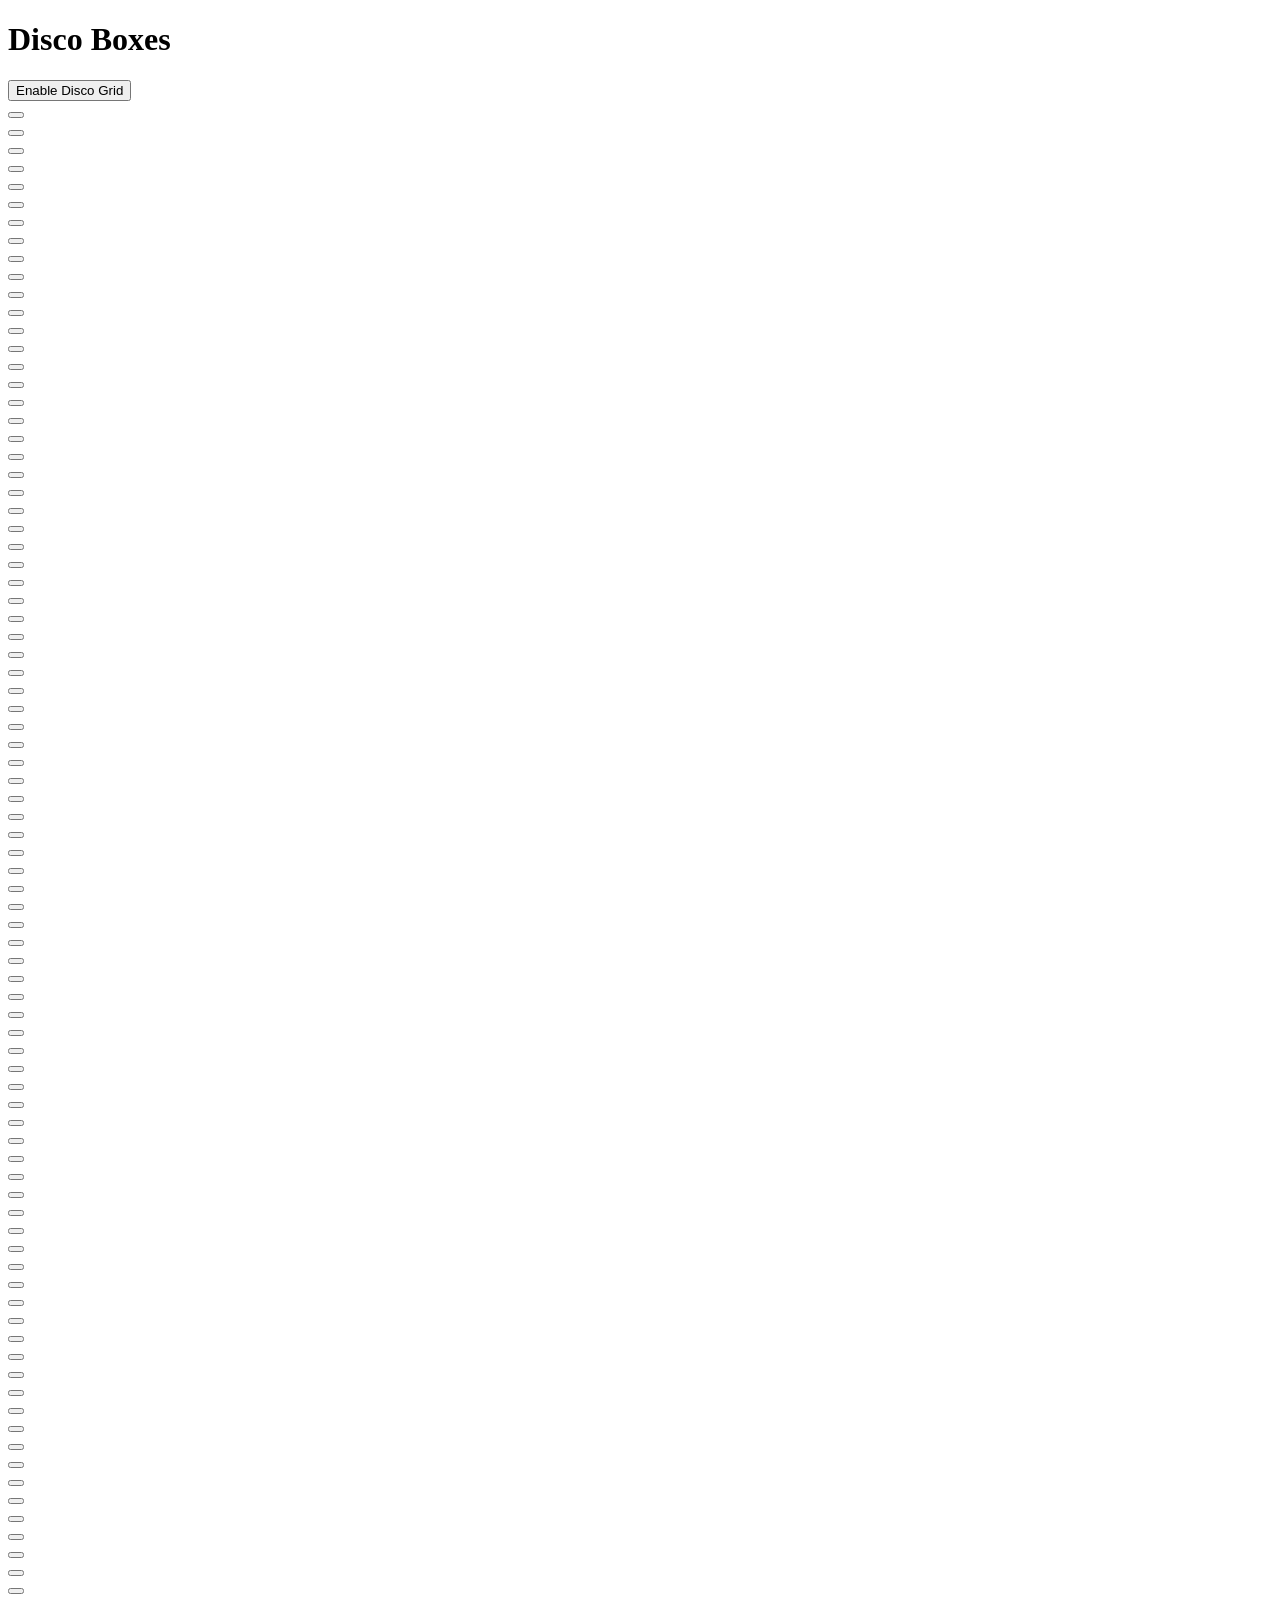
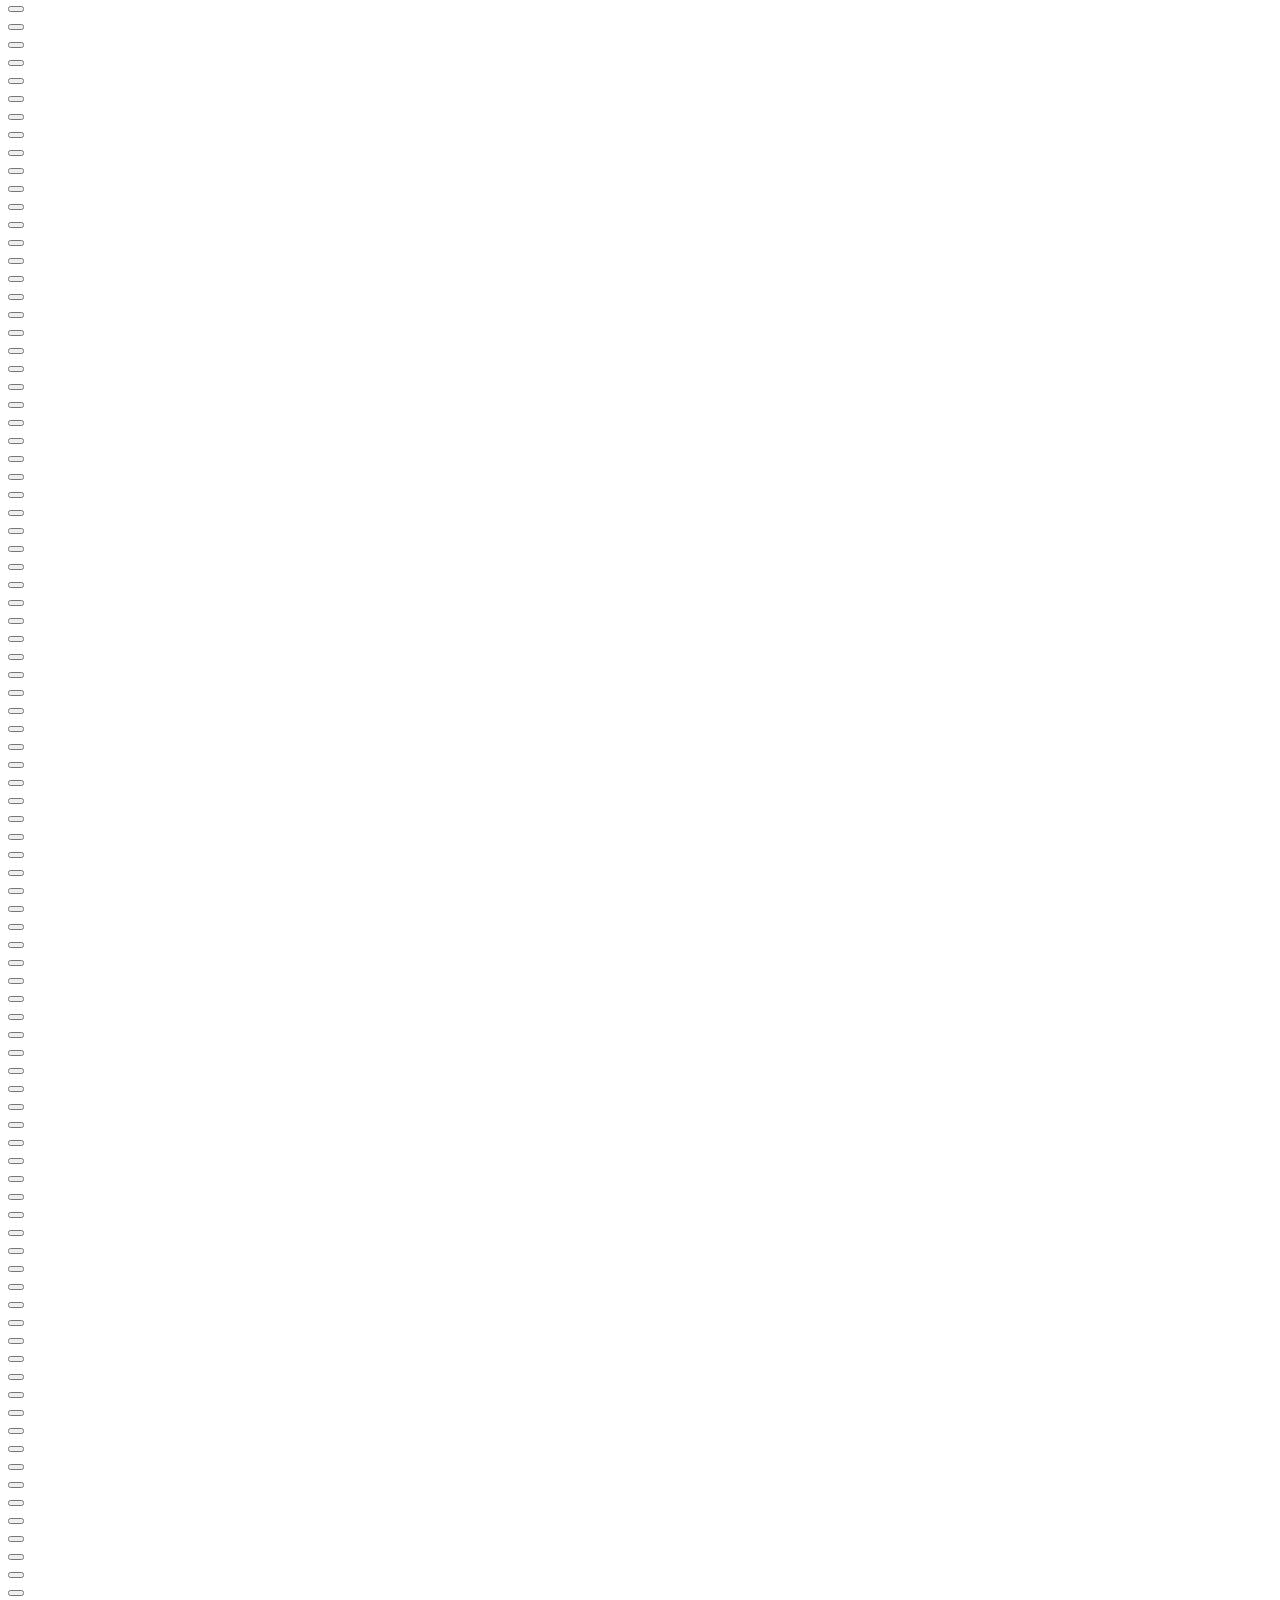
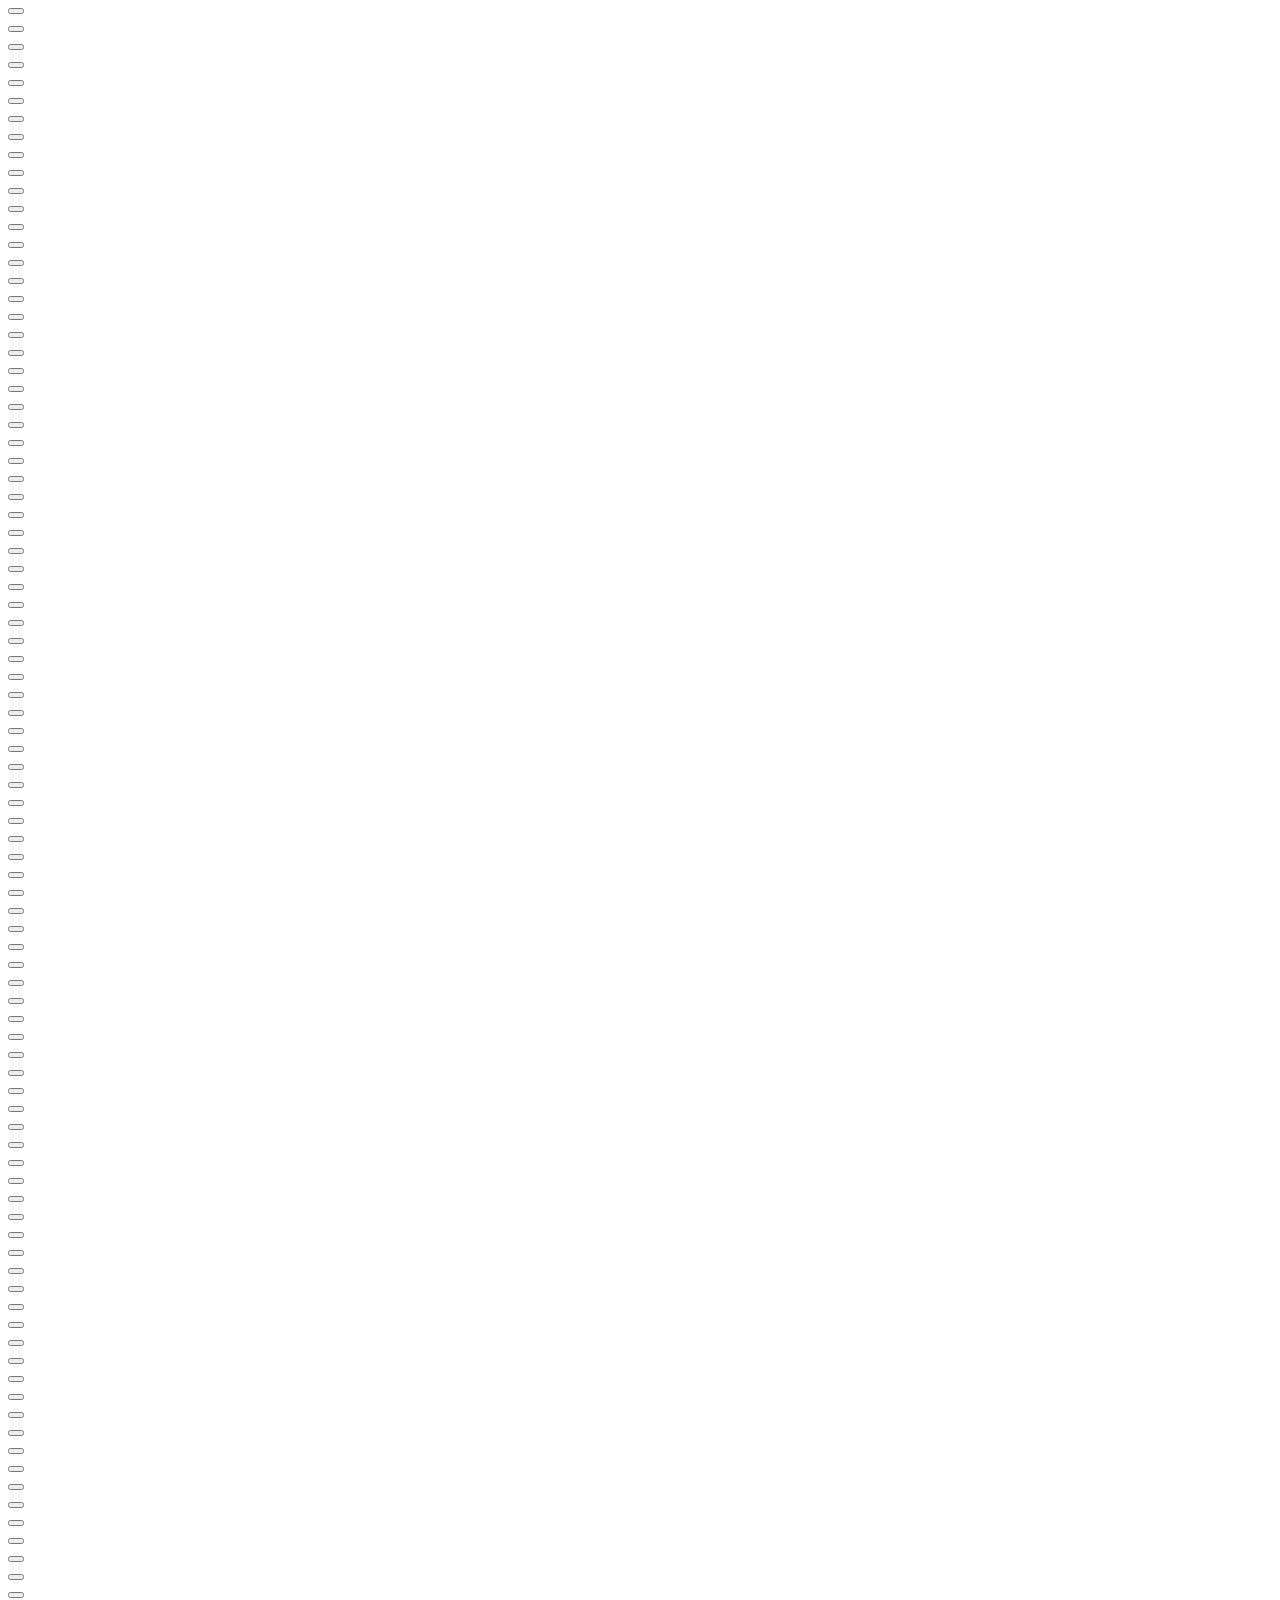
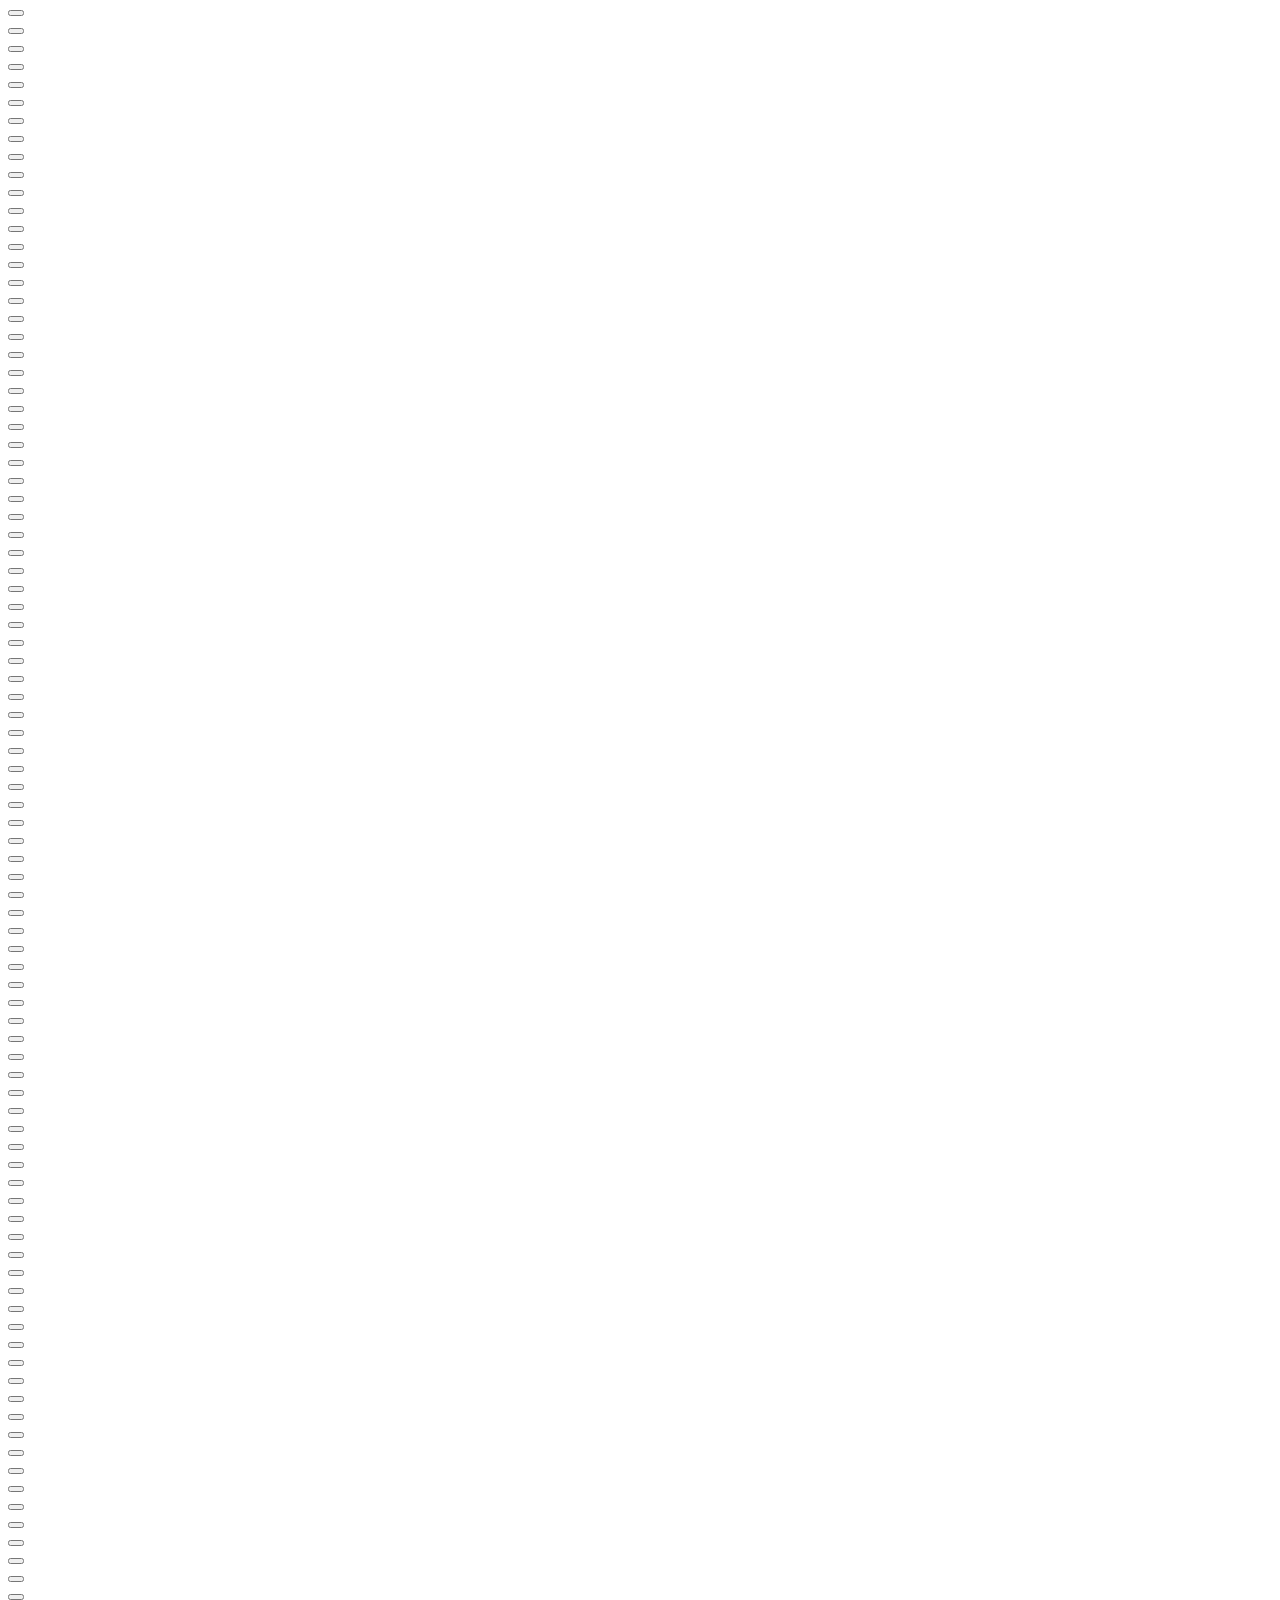
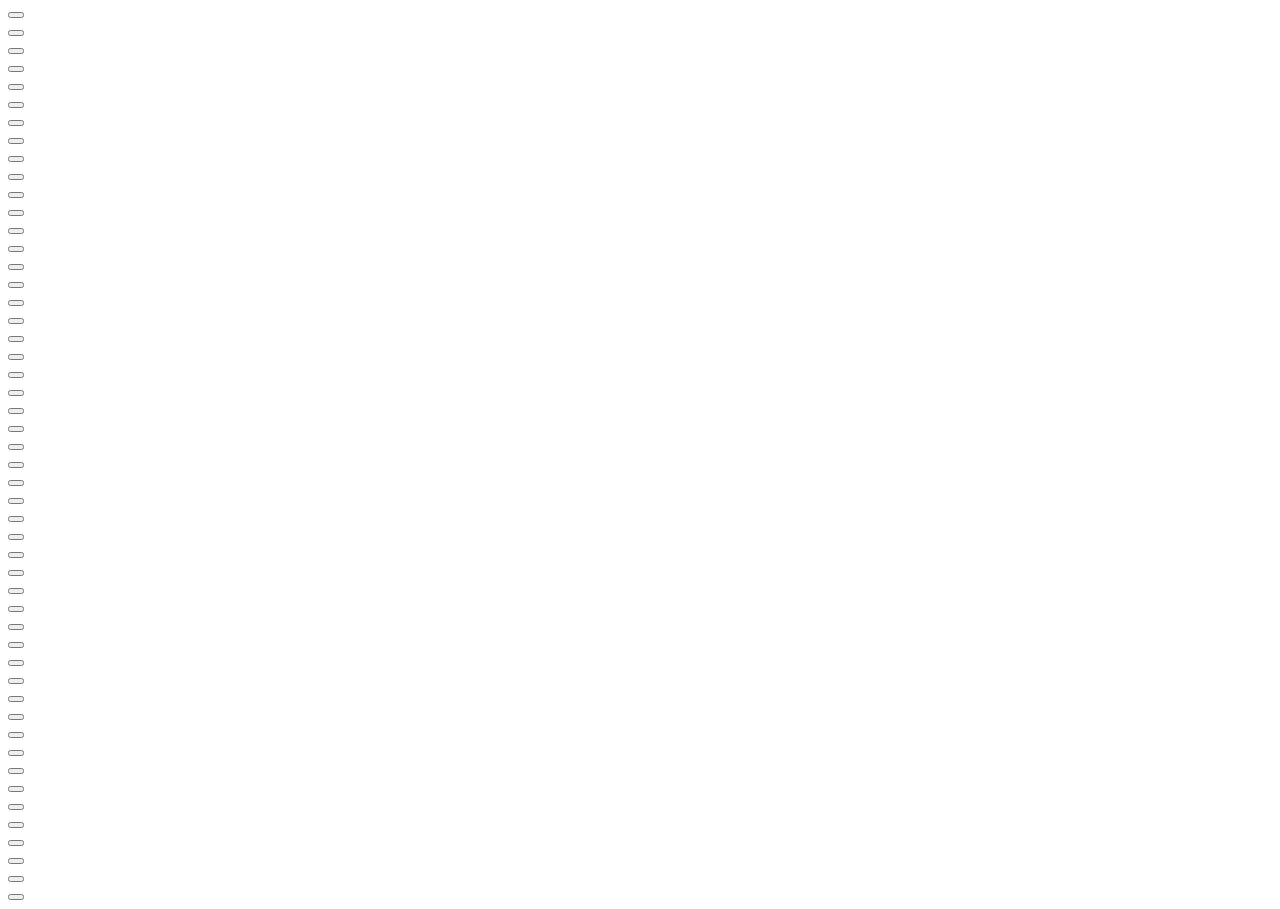
==== index.html @ 775eb084 "corrected file name" ====
<!DOCTYPE html>
<html lang="en">
<head>
  <meta charset="UTF-8">
  <meta name="viewport" content="width=device-width, initial-scale=1.0">
  <link rel="stylesheet" href="../css/nicebuttons.css">
  <title>Nice Buttons</title>
</head>
<body>
  <h1><span>D</span><span>i</span><span>s</span><span>c</span><span>o</span>
    <span>B</span><span>o</span><span>x</span><span>e</span><span>s</span></h1>

  <input type="button" value="Enable Disco Grid">
  <div class="grid">
    <div class="button-container"><button></button></div>
    <div class="button-container"><button></button></div>
    <div class="button-container"><button></button></div>
    <div class="button-container"><button></button></div>
    <div class="button-container"><button></button></div>
    <div class="button-container"><button></button></div>
    <div class="button-container"><button></button></div>
    <div class="button-container"><button></button></div>
    <div class="button-container"><button></button></div>
    <div class="button-container"><button></button></div>
    <div class="button-container"><button></button></div>
    <div class="button-container"><button></button></div>
    <div class="button-container"><button></button></div>
    <div class="button-container"><button></button></div>
    <div class="button-container"><button></button></div>
    <div class="button-container"><button></button></div>
    <div class="button-container"><button></button></div>
    <div class="button-container"><button></button></div>
    <div class="button-container"><button></button></div>
    <div class="button-container"><button></button></div>
    <div class="button-container"><button></button></div>
    <div class="button-container"><button></button></div>
    <div class="button-container"><button></button></div>
    <div class="button-container"><button></button></div>
    <div class="button-container"><button></button></div>
    <div class="button-container"><button></button></div>
    <div class="button-container"><button></button></div>
    <div class="button-container"><button></button></div>
    <div class="button-container"><button></button></div>
    <div class="button-container"><button></button></div>
    <div class="button-container"><button></button></div>
    <div class="button-container"><button></button></div>
    <div class="button-container"><button></button></div>
    <div class="button-container"><button></button></div>
    <div class="button-container"><button></button></div>
    <div class="button-container"><button></button></div>
    <div class="button-container"><button></button></div>
    <div class="button-container"><button></button></div>
    <div class="button-container"><button></button></div>
    <div class="button-container"><button></button></div>
    <div class="button-container"><button></button></div>
    <div class="button-container"><button></button></div>
    <div class="button-container"><button></button></div>
    <div class="button-container"><button></button></div>
    <div class="button-container"><button></button></div>
    <div class="button-container"><button></button></div>
    <div class="button-container"><button></button></div>
    <div class="button-container"><button></button></div>
    <div class="button-container"><button></button></div>
    <div class="button-container"><button></button></div>
    <div class="button-container"><button></button></div>
    <div class="button-container"><button></button></div>
    <div class="button-container"><button></button></div>
    <div class="button-container"><button></button></div>
    <div class="button-container"><button></button></div>
    <div class="button-container"><button></button></div>
    <div class="button-container"><button></button></div>
    <div class="button-container"><button></button></div>
    <div class="button-container"><button></button></div>
    <div class="button-container"><button></button></div>
    <div class="button-container"><button></button></div>
    <div class="button-container"><button></button></div>
    <div class="button-container"><button></button></div>
    <div class="button-container"><button></button></div>
    <div class="button-container"><button></button></div>
    <div class="button-container"><button></button></div>
    <div class="button-container"><button></button></div>
    <div class="button-container"><button></button></div>
    <div class="button-container"><button></button></div>
    <div class="button-container"><button></button></div>
    <div class="button-container"><button></button></div>
    <div class="button-container"><button></button></div>
    <div class="button-container"><button></button></div>
    <div class="button-container"><button></button></div>
    <div class="button-container"><button></button></div>
    <div class="button-container"><button></button></div>
    <div class="button-container"><button></button></div>
    <div class="button-container"><button></button></div>
    <div class="button-container"><button></button></div>
    <div class="button-container"><button></button></div>
    <div class="button-container"><button></button></div>
    <div class="button-container"><button></button></div>
    <div class="button-container"><button></button></div>
    <div class="button-container"><button></button></div>
    <div class="button-container"><button></button></div>
    <div class="button-container"><button></button></div>
    <div class="button-container"><button></button></div>
    <div class="button-container"><button></button></div>
    <div class="button-container"><button></button></div>
    <div class="button-container"><button></button></div>
    <div class="button-container"><button></button></div>
    <div class="button-container"><button></button></div>
    <div class="button-container"><button></button></div>
    <div class="button-container"><button></button></div>
    <div class="button-container"><button></button></div>
    <div class="button-container"><button></button></div>
    <div class="button-container"><button></button></div>
    <div class="button-container"><button></button></div>
    <div class="button-container"><button></button></div>
    <div class="button-container"><button></button></div>
    <div class="button-container"><button></button></div>
    <div class="button-container"><button></button></div>
    <div class="button-container"><button></button></div>
    <div class="button-container"><button></button></div>
    <div class="button-container"><button></button></div>
    <div class="button-container"><button></button></div>
    <div class="button-container"><button></button></div>
    <div class="button-container"><button></button></div>
    <div class="button-container"><button></button></div>
    <div class="button-container"><button></button></div>
    <div class="button-container"><button></button></div>
    <div class="button-container"><button></button></div>
    <div class="button-container"><button></button></div>
    <div class="button-container"><button></button></div>
    <div class="button-container"><button></button></div>
    <div class="button-container"><button></button></div>
    <div class="button-container"><button></button></div>
    <div class="button-container"><button></button></div>
    <div class="button-container"><button></button></div>
    <div class="button-container"><button></button></div>
    <div class="button-container"><button></button></div>
    <div class="button-container"><button></button></div>
    <div class="button-container"><button></button></div>
    <div class="button-container"><button></button></div>
    <div class="button-container"><button></button></div>
    <div class="button-container"><button></button></div>
    <div class="button-container"><button></button></div>
    <div class="button-container"><button></button></div>
    <div class="button-container"><button></button></div>
    <div class="button-container"><button></button></div>
    <div class="button-container"><button></button></div>
    <div class="button-container"><button></button></div>
    <div class="button-container"><button></button></div>
    <div class="button-container"><button></button></div>
    <div class="button-container"><button></button></div>
    <div class="button-container"><button></button></div>
    <div class="button-container"><button></button></div>
    <div class="button-container"><button></button></div>
    <div class="button-container"><button></button></div>
    <div class="button-container"><button></button></div>
    <div class="button-container"><button></button></div>
    <div class="button-container"><button></button></div>
    <div class="button-container"><button></button></div>
    <div class="button-container"><button></button></div>
    <div class="button-container"><button></button></div>
    <div class="button-container"><button></button></div>
    <div class="button-container"><button></button></div>
    <div class="button-container"><button></button></div>
    <div class="button-container"><button></button></div>
    <div class="button-container"><button></button></div>
    <div class="button-container"><button></button></div>
    <div class="button-container"><button></button></div>
    <div class="button-container"><button></button></div>
    <div class="button-container"><button></button></div>
    <div class="button-container"><button></button></div>
    <div class="button-container"><button></button></div>
    <div class="button-container"><button></button></div>
    <div class="button-container"><button></button></div>
    <div class="button-container"><button></button></div>
    <div class="button-container"><button></button></div>
    <div class="button-container"><button></button></div>
    <div class="button-container"><button></button></div>
    <div class="button-container"><button></button></div>
    <div class="button-container"><button></button></div>
    <div class="button-container"><button></button></div>
    <div class="button-container"><button></button></div>
    <div class="button-container"><button></button></div>
    <div class="button-container"><button></button></div>
    <div class="button-container"><button></button></div>
    <div class="button-container"><button></button></div>
    <div class="button-container"><button></button></div>
    <div class="button-container"><button></button></div>
    <div class="button-container"><button></button></div>
    <div class="button-container"><button></button></div>
    <div class="button-container"><button></button></div>
    <div class="button-container"><button></button></div>
    <div class="button-container"><button></button></div>
    <div class="button-container"><button></button></div>
    <div class="button-container"><button></button></div>
    <div class="button-container"><button></button></div>
    <div class="button-container"><button></button></div>
    <div class="button-container"><button></button></div>
    <div class="button-container"><button></button></div>
    <div class="button-container"><button></button></div>
    <div class="button-container"><button></button></div>
    <div class="button-container"><button></button></div>
    <div class="button-container"><button></button></div>
    <div class="button-container"><button></button></div>
    <div class="button-container"><button></button></div>
    <div class="button-container"><button></button></div>
    <div class="button-container"><button></button></div>
    <div class="button-container"><button></button></div>
    <div class="button-container"><button></button></div>
    <div class="button-container"><button></button></div>
    <div class="button-container"><button></button></div>
    <div class="button-container"><button></button></div>
    <div class="button-container"><button></button></div>
    <div class="button-container"><button></button></div>
    <div class="button-container"><button></button></div>
    <div class="button-container"><button></button></div>
    <div class="button-container"><button></button></div>
    <div class="button-container"><button></button></div>
    <div class="button-container"><button></button></div>
    <div class="button-container"><button></button></div>
    <div class="button-container"><button></button></div>
    <div class="button-container"><button></button></div>
    <div class="button-container"><button></button></div>
    <div class="button-container"><button></button></div>
    <div class="button-container"><button></button></div>
    <div class="button-container"><button></button></div>
    <div class="button-container"><button></button></div>
    <div class="button-container"><button></button></div>
    <div class="button-container"><button></button></div>
    <div class="button-container"><button></button></div>
    <div class="button-container"><button></button></div>
    <div class="button-container"><button></button></div>
    <div class="button-container"><button></button></div>
    <div class="button-container"><button></button></div>
    <div class="button-container"><button></button></div>
    <div class="button-container"><button></button></div>
    <div class="button-container"><button></button></div>
    <div class="button-container"><button></button></div>
    <div class="button-container"><button></button></div>
    <div class="button-container"><button></button></div>
    <div class="button-container"><button></button></div>
    <div class="button-container"><button></button></div>
    <div class="button-container"><button></button></div>
    <div class="button-container"><button></button></div>
    <div class="button-container"><button></button></div>
    <div class="button-container"><button></button></div>
    <div class="button-container"><button></button></div>
    <div class="button-container"><button></button></div>
    <div class="button-container"><button></button></div>
    <div class="button-container"><button></button></div>
    <div class="button-container"><button></button></div>
    <div class="button-container"><button></button></div>
    <div class="button-container"><button></button></div>
    <div class="button-container"><button></button></div>
    <div class="button-container"><button></button></div>
    <div class="button-container"><button></button></div>
    <div class="button-container"><button></button></div>
    <div class="button-container"><button></button></div>
    <div class="button-container"><button></button></div>
    <div class="button-container"><button></button></div>
    <div class="button-container"><button></button></div>
    <div class="button-container"><button></button></div>
    <div class="button-container"><button></button></div>
    <div class="button-container"><button></button></div>
    <div class="button-container"><button></button></div>
    <div class="button-container"><button></button></div>
    <div class="button-container"><button></button></div>
    <div class="button-container"><button></button></div>
    <div class="button-container"><button></button></div>
    <div class="button-container"><button></button></div>
    <div class="button-container"><button></button></div>
    <div class="button-container"><button></button></div>
    <div class="button-container"><button></button></div>
    <div class="button-container"><button></button></div>
    <div class="button-container"><button></button></div>
    <div class="button-container"><button></button></div>
    <div class="button-container"><button></button></div>
    <div class="button-container"><button></button></div>
    <div class="button-container"><button></button></div>
    <div class="button-container"><button></button></div>
    <div class="button-container"><button></button></div>
    <div class="button-container"><button></button></div>
    <div class="button-container"><button></button></div>
    <div class="button-container"><button></button></div>
    <div class="button-container"><button></button></div>
    <div class="button-container"><button></button></div>
    <div class="button-container"><button></button></div>
    <div class="button-container"><button></button></div>
    <div class="button-container"><button></button></div>
    <div class="button-container"><button></button></div>
    <div class="button-container"><button></button></div>
    <div class="button-container"><button></button></div>
    <div class="button-container"><button></button></div>
    <div class="button-container"><button></button></div>
    <div class="button-container"><button></button></div>
    <div class="button-container"><button></button></div>
    <div class="button-container"><button></button></div>
    <div class="button-container"><button></button></div>
    <div class="button-container"><button></button></div>
    <div class="button-container"><button></button></div>
    <div class="button-container"><button></button></div>
    <div class="button-container"><button></button></div>
    <div class="button-container"><button></button></div>
    <div class="button-container"><button></button></div>
    <div class="button-container"><button></button></div>
    <div class="button-container"><button></button></div>
    <div class="button-container"><button></button></div>
    <div class="button-container"><button></button></div>
    <div class="button-container"><button></button></div>
    <div class="button-container"><button></button></div>
    <div class="button-container"><button></button></div>
    <div class="button-container"><button></button></div>
    <div class="button-container"><button></button></div>
    <div class="button-container"><button></button></div>
    <div class="button-container"><button></button></div>
    <div class="button-container"><button></button></div>
    <div class="button-container"><button></button></div>
    <div class="button-container"><button></button></div>
    <div class="button-container"><button></button></div>
    <div class="button-container"><button></button></div>
    <div class="button-container"><button></button></div>
    <div class="button-container"><button></button></div>
    <div class="button-container"><button></button></div>
    <div class="button-container"><button></button></div>
    <div class="button-container"><button></button></div>
    <div class="button-container"><button></button></div>
    <div class="button-container"><button></button></div>
    <div class="button-container"><button></button></div>
    <div class="button-container"><button></button></div>
    <div class="button-container"><button></button></div>
    <div class="button-container"><button></button></div>
    <div class="button-container"><button></button></div>
    <div class="button-container"><button></button></div>
    <div class="button-container"><button></button></div>
    <div class="button-container"><button></button></div>
    <div class="button-container"><button></button></div>
    <div class="button-container"><button></button></div>
    <div class="button-container"><button></button></div>
    <div class="button-container"><button></button></div>
    <div class="button-container"><button></button></div>
    <div class="button-container"><button></button></div>
    <div class="button-container"><button></button></div>
    <div class="button-container"><button></button></div>
    <div class="button-container"><button></button></div>
    <div class="button-container"><button></button></div>
    <div class="button-container"><button></button></div>
    <div class="button-container"><button></button></div>
    <div class="button-container"><button></button></div>
    <div class="button-container"><button></button></div>
    <div class="button-container"><button></button></div>
    <div class="button-container"><button></button></div>
    <div class="button-container"><button></button></div>
    <div class="button-container"><button></button></div>
    <div class="button-container"><button></button></div>
    <div class="button-container"><button></button></div>
    <div class="button-container"><button></button></div>
    <div class="button-container"><button></button></div>
    <div class="button-container"><button></button></div>
    <div class="button-container"><button></button></div>
    <div class="button-container"><button></button></div>
    <div class="button-container"><button></button></div>
    <div class="button-container"><button></button></div>
    <div class="button-container"><button></button></div>
    <div class="button-container"><button></button></div>
    <div class="button-container"><button></button></div>
    <div class="button-container"><button></button></div>
    <div class="button-container"><button></button></div>
    <div class="button-container"><button></button></div>
    <div class="button-container"><button></button></div>
    <div class="button-container"><button></button></div>
    <div class="button-container"><button></button></div>
    <div class="button-container"><button></button></div>
    <div class="button-container"><button></button></div>
    <div class="button-container"><button></button></div>
    <div class="button-container"><button></button></div>
    <div class="button-container"><button></button></div>
    <div class="button-container"><button></button></div>
    <div class="button-container"><button></button></div>
    <div class="button-container"><button></button></div>
    <div class="button-container"><button></button></div>
    <div class="button-container"><button></button></div>
    <div class="button-container"><button></button></div>
    <div class="button-container"><button></button></div>
    <div class="button-container"><button></button></div>
    <div class="button-container"><button></button></div>
    <div class="button-container"><button></button></div>
    <div class="button-container"><button></button></div>
    <div class="button-container"><button></button></div>
    <div class="button-container"><button></button></div>
    <div class="button-container"><button></button></div>
    <div class="button-container"><button></button></div>
    <div class="button-container"><button></button></div>
    <div class="button-container"><button></button></div>
    <div class="button-container"><button></button></div>
    <div class="button-container"><button></button></div>
    <div class="button-container"><button></button></div>
    <div class="button-container"><button></button></div>
    <div class="button-container"><button></button></div>
    <div class="button-container"><button></button></div>
    <div class="button-container"><button></button></div>
    <div class="button-container"><button></button></div>
    <div class="button-container"><button></button></div>
    <div class="button-container"><button></button></div>
    <div class="button-container"><button></button></div>
    <div class="button-container"><button></button></div>
    <div class="button-container"><button></button></div>
    <div class="button-container"><button></button></div>
    <div class="button-container"><button></button></div>
    <div class="button-container"><button></button></div>
    <div class="button-container"><button></button></div>
    <div class="button-container"><button></button></div>
    <div class="button-container"><button></button></div>
    <div class="button-container"><button></button></div>
    <div class="button-container"><button></button></div>
    <div class="button-container"><button></button></div>
    <div class="button-container"><button></button></div>
  </div>
  <script src="../js/nicebuttons.js"></script>
</body>
</html>
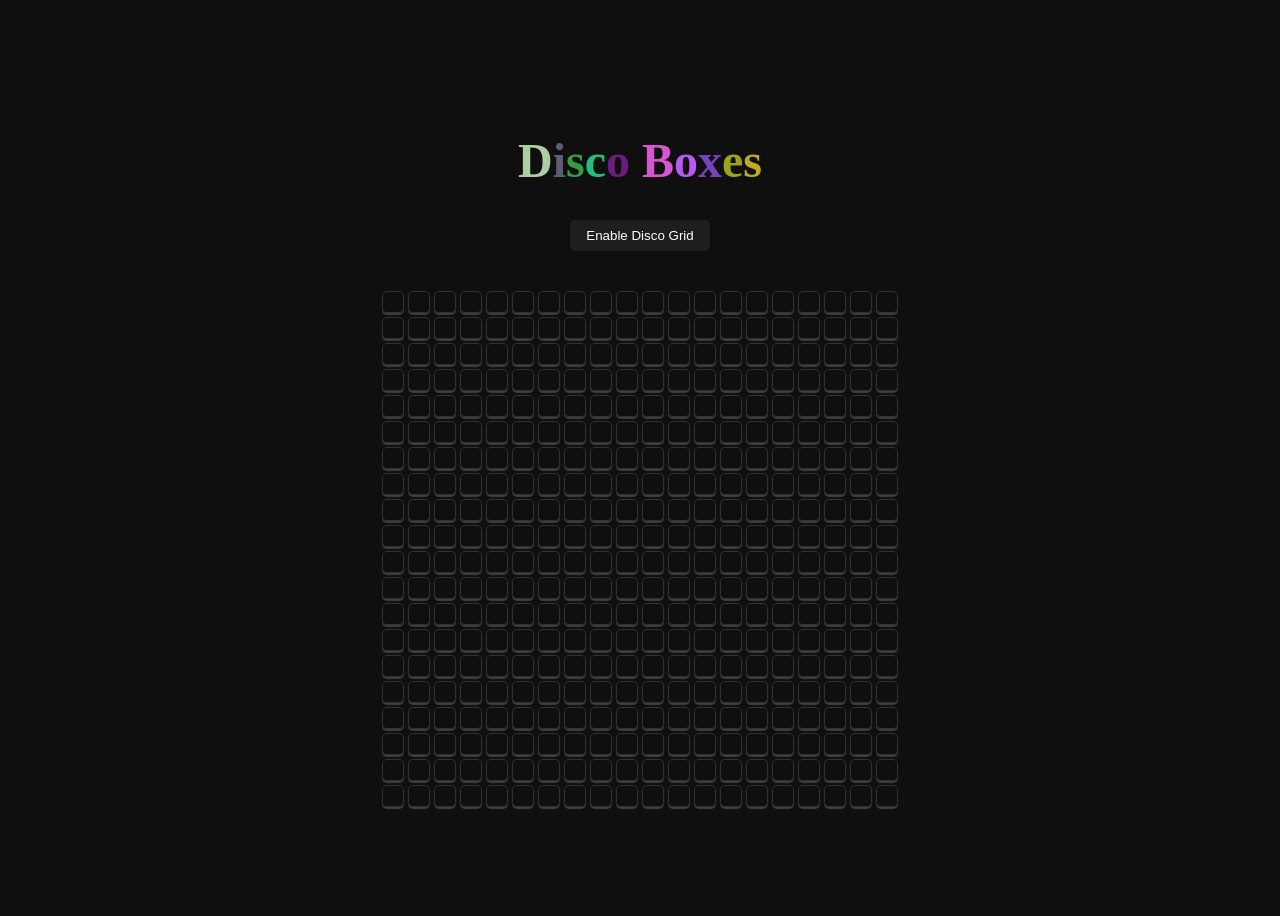
==== commit 44a7b84f: "corrected file paths" ====
--- a/index.html
+++ b/index.html
@@ -3,7 +3,7 @@
 <head>
   <meta charset="UTF-8">
   <meta name="viewport" content="width=device-width, initial-scale=1.0">
-  <link rel="stylesheet" href="../css/nicebuttons.css">
+  <link rel="stylesheet" href="nicebuttons.css">
   <title>Nice Buttons</title>
 </head>
 <body>
@@ -413,6 +413,6 @@
     <div class="button-container"><button></button></div>
     <div class="button-container"><button></button></div>
   </div>
-  <script src="../js/nicebuttons.js"></script>
+  <script src="nicebuttons.js"></script>
 </body>
 </html>
--- a/nicebuttons.css
+++ b/nicebuttons.css
@@ -0,0 +1,51 @@
+body {
+  display: flex;
+  flex-direction: column;
+  justify-content: center;
+  align-items: center;
+  height: 100vh;
+  background-color: rgb(15, 15, 15);
+}
+
+h1{
+  font-size: 3rem;
+}
+input {
+  padding: 0.5rem 1rem;
+  border: none;
+  border-radius: 5px;
+  margin-bottom: 2rem;
+  color: white;
+  background-color: rgb(30, 30, 30);
+}
+input:hover {
+  background-color: rgb(50, 50, 50);
+  cursor: pointer;
+}
+input:active {
+  background-color: white;
+  color: black;
+}
+
+.grid {
+  display: grid;
+  grid-template-columns: repeat(20, 1fr);
+  gap: 0.25rem;
+  padding: 0.5rem;
+}
+
+.button-container {
+  width: 20px;
+  height: 20px;
+  border: 1px solid rgb(50, 50, 50);
+  box-shadow: 0 2px 1px rgba(255, 255, 255, 0.2);
+  border-radius: 0.3rem;
+}
+
+button {
+  width: 20px;
+  height: 20px;
+  background-color: rgb(15, 15, 15);
+  border: 0;
+  border-radius: inherit;
+}
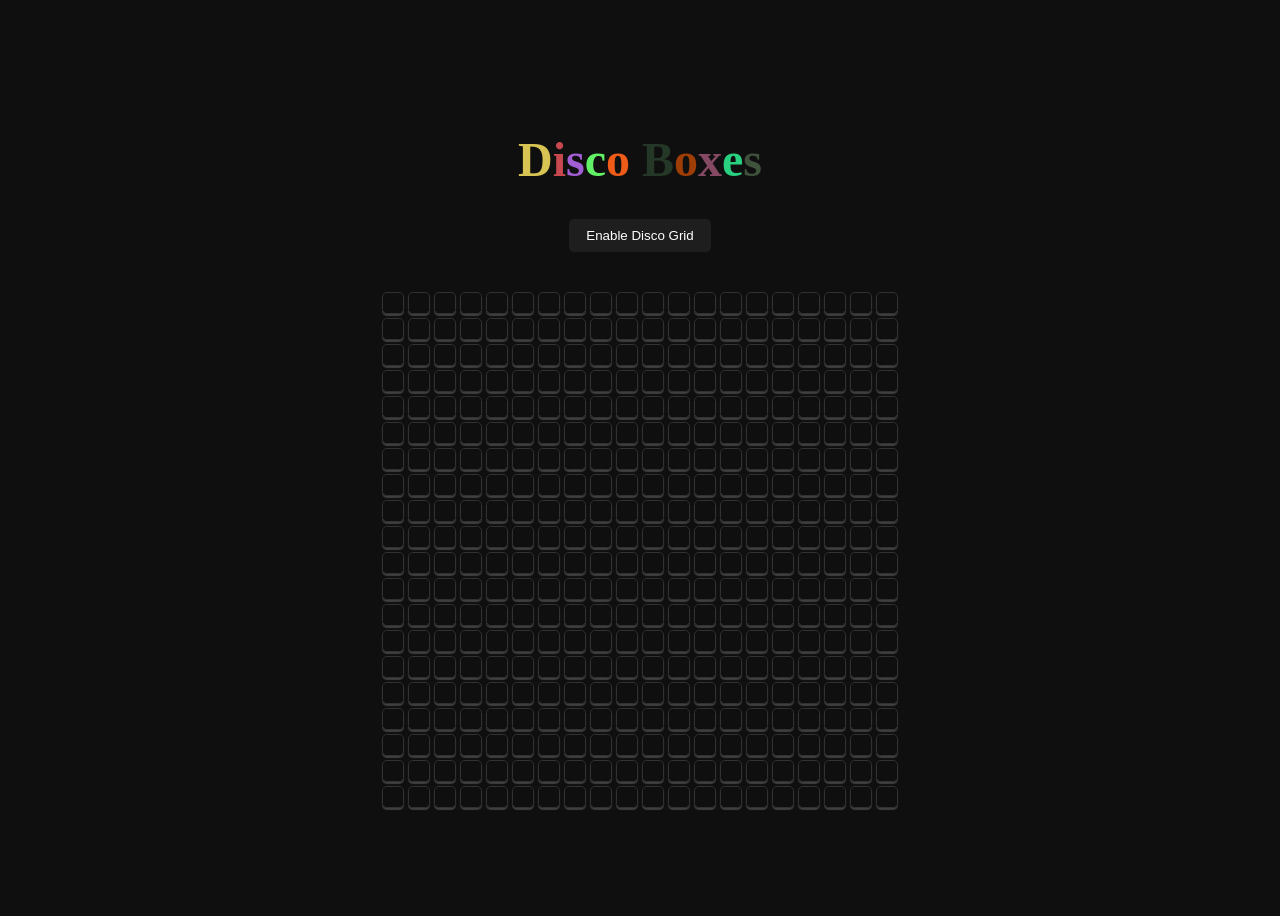
==== commit 0f8621f3: "final touches" ====
--- a/index.html
+++ b/index.html
@@ -12,406 +12,7 @@
 
   <input type="button" value="Enable Disco Grid">
   <div class="grid">
-    <div class="button-container"><button></button></div>
-    <div class="button-container"><button></button></div>
-    <div class="button-container"><button></button></div>
-    <div class="button-container"><button></button></div>
-    <div class="button-container"><button></button></div>
-    <div class="button-container"><button></button></div>
-    <div class="button-container"><button></button></div>
-    <div class="button-container"><button></button></div>
-    <div class="button-container"><button></button></div>
-    <div class="button-container"><button></button></div>
-    <div class="button-container"><button></button></div>
-    <div class="button-container"><button></button></div>
-    <div class="button-container"><button></button></div>
-    <div class="button-container"><button></button></div>
-    <div class="button-container"><button></button></div>
-    <div class="button-container"><button></button></div>
-    <div class="button-container"><button></button></div>
-    <div class="button-container"><button></button></div>
-    <div class="button-container"><button></button></div>
-    <div class="button-container"><button></button></div>
-    <div class="button-container"><button></button></div>
-    <div class="button-container"><button></button></div>
-    <div class="button-container"><button></button></div>
-    <div class="button-container"><button></button></div>
-    <div class="button-container"><button></button></div>
-    <div class="button-container"><button></button></div>
-    <div class="button-container"><button></button></div>
-    <div class="button-container"><button></button></div>
-    <div class="button-container"><button></button></div>
-    <div class="button-container"><button></button></div>
-    <div class="button-container"><button></button></div>
-    <div class="button-container"><button></button></div>
-    <div class="button-container"><button></button></div>
-    <div class="button-container"><button></button></div>
-    <div class="button-container"><button></button></div>
-    <div class="button-container"><button></button></div>
-    <div class="button-container"><button></button></div>
-    <div class="button-container"><button></button></div>
-    <div class="button-container"><button></button></div>
-    <div class="button-container"><button></button></div>
-    <div class="button-container"><button></button></div>
-    <div class="button-container"><button></button></div>
-    <div class="button-container"><button></button></div>
-    <div class="button-container"><button></button></div>
-    <div class="button-container"><button></button></div>
-    <div class="button-container"><button></button></div>
-    <div class="button-container"><button></button></div>
-    <div class="button-container"><button></button></div>
-    <div class="button-container"><button></button></div>
-    <div class="button-container"><button></button></div>
-    <div class="button-container"><button></button></div>
-    <div class="button-container"><button></button></div>
-    <div class="button-container"><button></button></div>
-    <div class="button-container"><button></button></div>
-    <div class="button-container"><button></button></div>
-    <div class="button-container"><button></button></div>
-    <div class="button-container"><button></button></div>
-    <div class="button-container"><button></button></div>
-    <div class="button-container"><button></button></div>
-    <div class="button-container"><button></button></div>
-    <div class="button-container"><button></button></div>
-    <div class="button-container"><button></button></div>
-    <div class="button-container"><button></button></div>
-    <div class="button-container"><button></button></div>
-    <div class="button-container"><button></button></div>
-    <div class="button-container"><button></button></div>
-    <div class="button-container"><button></button></div>
-    <div class="button-container"><button></button></div>
-    <div class="button-container"><button></button></div>
-    <div class="button-container"><button></button></div>
-    <div class="button-container"><button></button></div>
-    <div class="button-container"><button></button></div>
-    <div class="button-container"><button></button></div>
-    <div class="button-container"><button></button></div>
-    <div class="button-container"><button></button></div>
-    <div class="button-container"><button></button></div>
-    <div class="button-container"><button></button></div>
-    <div class="button-container"><button></button></div>
-    <div class="button-container"><button></button></div>
-    <div class="button-container"><button></button></div>
-    <div class="button-container"><button></button></div>
-    <div class="button-container"><button></button></div>
-    <div class="button-container"><button></button></div>
-    <div class="button-container"><button></button></div>
-    <div class="button-container"><button></button></div>
-    <div class="button-container"><button></button></div>
-    <div class="button-container"><button></button></div>
-    <div class="button-container"><button></button></div>
-    <div class="button-container"><button></button></div>
-    <div class="button-container"><button></button></div>
-    <div class="button-container"><button></button></div>
-    <div class="button-container"><button></button></div>
-    <div class="button-container"><button></button></div>
-    <div class="button-container"><button></button></div>
-    <div class="button-container"><button></button></div>
-    <div class="button-container"><button></button></div>
-    <div class="button-container"><button></button></div>
-    <div class="button-container"><button></button></div>
-    <div class="button-container"><button></button></div>
-    <div class="button-container"><button></button></div>
-    <div class="button-container"><button></button></div>
-    <div class="button-container"><button></button></div>
-    <div class="button-container"><button></button></div>
-    <div class="button-container"><button></button></div>
-    <div class="button-container"><button></button></div>
-    <div class="button-container"><button></button></div>
-    <div class="button-container"><button></button></div>
-    <div class="button-container"><button></button></div>
-    <div class="button-container"><button></button></div>
-    <div class="button-container"><button></button></div>
-    <div class="button-container"><button></button></div>
-    <div class="button-container"><button></button></div>
-    <div class="button-container"><button></button></div>
-    <div class="button-container"><button></button></div>
-    <div class="button-container"><button></button></div>
-    <div class="button-container"><button></button></div>
-    <div class="button-container"><button></button></div>
-    <div class="button-container"><button></button></div>
-    <div class="button-container"><button></button></div>
-    <div class="button-container"><button></button></div>
-    <div class="button-container"><button></button></div>
-    <div class="button-container"><button></button></div>
-    <div class="button-container"><button></button></div>
-    <div class="button-container"><button></button></div>
-    <div class="button-container"><button></button></div>
-    <div class="button-container"><button></button></div>
-    <div class="button-container"><button></button></div>
-    <div class="button-container"><button></button></div>
-    <div class="button-container"><button></button></div>
-    <div class="button-container"><button></button></div>
-    <div class="button-container"><button></button></div>
-    <div class="button-container"><button></button></div>
-    <div class="button-container"><button></button></div>
-    <div class="button-container"><button></button></div>
-    <div class="button-container"><button></button></div>
-    <div class="button-container"><button></button></div>
-    <div class="button-container"><button></button></div>
-    <div class="button-container"><button></button></div>
-    <div class="button-container"><button></button></div>
-    <div class="button-container"><button></button></div>
-    <div class="button-container"><button></button></div>
-    <div class="button-container"><button></button></div>
-    <div class="button-container"><button></button></div>
-    <div class="button-container"><button></button></div>
-    <div class="button-container"><button></button></div>
-    <div class="button-container"><button></button></div>
-    <div class="button-container"><button></button></div>
-    <div class="button-container"><button></button></div>
-    <div class="button-container"><button></button></div>
-    <div class="button-container"><button></button></div>
-    <div class="button-container"><button></button></div>
-    <div class="button-container"><button></button></div>
-    <div class="button-container"><button></button></div>
-    <div class="button-container"><button></button></div>
-    <div class="button-container"><button></button></div>
-    <div class="button-container"><button></button></div>
-    <div class="button-container"><button></button></div>
-    <div class="button-container"><button></button></div>
-    <div class="button-container"><button></button></div>
-    <div class="button-container"><button></button></div>
-    <div class="button-container"><button></button></div>
-    <div class="button-container"><button></button></div>
-    <div class="button-container"><button></button></div>
-    <div class="button-container"><button></button></div>
-    <div class="button-container"><button></button></div>
-    <div class="button-container"><button></button></div>
-    <div class="button-container"><button></button></div>
-    <div class="button-container"><button></button></div>
-    <div class="button-container"><button></button></div>
-    <div class="button-container"><button></button></div>
-    <div class="button-container"><button></button></div>
-    <div class="button-container"><button></button></div>
-    <div class="button-container"><button></button></div>
-    <div class="button-container"><button></button></div>
-    <div class="button-container"><button></button></div>
-    <div class="button-container"><button></button></div>
-    <div class="button-container"><button></button></div>
-    <div class="button-container"><button></button></div>
-    <div class="button-container"><button></button></div>
-    <div class="button-container"><button></button></div>
-    <div class="button-container"><button></button></div>
-    <div class="button-container"><button></button></div>
-    <div class="button-container"><button></button></div>
-    <div class="button-container"><button></button></div>
-    <div class="button-container"><button></button></div>
-    <div class="button-container"><button></button></div>
-    <div class="button-container"><button></button></div>
-    <div class="button-container"><button></button></div>
-    <div class="button-container"><button></button></div>
-    <div class="button-container"><button></button></div>
-    <div class="button-container"><button></button></div>
-    <div class="button-container"><button></button></div>
-    <div class="button-container"><button></button></div>
-    <div class="button-container"><button></button></div>
-    <div class="button-container"><button></button></div>
-    <div class="button-container"><button></button></div>
-    <div class="button-container"><button></button></div>
-    <div class="button-container"><button></button></div>
-    <div class="button-container"><button></button></div>
-    <div class="button-container"><button></button></div>
-    <div class="button-container"><button></button></div>
-    <div class="button-container"><button></button></div>
-    <div class="button-container"><button></button></div>
-    <div class="button-container"><button></button></div>
-    <div class="button-container"><button></button></div>
-    <div class="button-container"><button></button></div>
-    <div class="button-container"><button></button></div>
-    <div class="button-container"><button></button></div>
-    <div class="button-container"><button></button></div>
-    <div class="button-container"><button></button></div>
-    <div class="button-container"><button></button></div>
-    <div class="button-container"><button></button></div>
-    <div class="button-container"><button></button></div>
-    <div class="button-container"><button></button></div>
-    <div class="button-container"><button></button></div>
-    <div class="button-container"><button></button></div>
-    <div class="button-container"><button></button></div>
-    <div class="button-container"><button></button></div>
-    <div class="button-container"><button></button></div>
-    <div class="button-container"><button></button></div>
-    <div class="button-container"><button></button></div>
-    <div class="button-container"><button></button></div>
-    <div class="button-container"><button></button></div>
-    <div class="button-container"><button></button></div>
-    <div class="button-container"><button></button></div>
-    <div class="button-container"><button></button></div>
-    <div class="button-container"><button></button></div>
-    <div class="button-container"><button></button></div>
-    <div class="button-container"><button></button></div>
-    <div class="button-container"><button></button></div>
-    <div class="button-container"><button></button></div>
-    <div class="button-container"><button></button></div>
-    <div class="button-container"><button></button></div>
-    <div class="button-container"><button></button></div>
-    <div class="button-container"><button></button></div>
-    <div class="button-container"><button></button></div>
-    <div class="button-container"><button></button></div>
-    <div class="button-container"><button></button></div>
-    <div class="button-container"><button></button></div>
-    <div class="button-container"><button></button></div>
-    <div class="button-container"><button></button></div>
-    <div class="button-container"><button></button></div>
-    <div class="button-container"><button></button></div>
-    <div class="button-container"><button></button></div>
-    <div class="button-container"><button></button></div>
-    <div class="button-container"><button></button></div>
-    <div class="button-container"><button></button></div>
-    <div class="button-container"><button></button></div>
-    <div class="button-container"><button></button></div>
-    <div class="button-container"><button></button></div>
-    <div class="button-container"><button></button></div>
-    <div class="button-container"><button></button></div>
-    <div class="button-container"><button></button></div>
-    <div class="button-container"><button></button></div>
-    <div class="button-container"><button></button></div>
-    <div class="button-container"><button></button></div>
-    <div class="button-container"><button></button></div>
-    <div class="button-container"><button></button></div>
-    <div class="button-container"><button></button></div>
-    <div class="button-container"><button></button></div>
-    <div class="button-container"><button></button></div>
-    <div class="button-container"><button></button></div>
-    <div class="button-container"><button></button></div>
-    <div class="button-container"><button></button></div>
-    <div class="button-container"><button></button></div>
-    <div class="button-container"><button></button></div>
-    <div class="button-container"><button></button></div>
-    <div class="button-container"><button></button></div>
-    <div class="button-container"><button></button></div>
-    <div class="button-container"><button></button></div>
-    <div class="button-container"><button></button></div>
-    <div class="button-container"><button></button></div>
-    <div class="button-container"><button></button></div>
-    <div class="button-container"><button></button></div>
-    <div class="button-container"><button></button></div>
-    <div class="button-container"><button></button></div>
-    <div class="button-container"><button></button></div>
-    <div class="button-container"><button></button></div>
-    <div class="button-container"><button></button></div>
-    <div class="button-container"><button></button></div>
-    <div class="button-container"><button></button></div>
-    <div class="button-container"><button></button></div>
-    <div class="button-container"><button></button></div>
-    <div class="button-container"><button></button></div>
-    <div class="button-container"><button></button></div>
-    <div class="button-container"><button></button></div>
-    <div class="button-container"><button></button></div>
-    <div class="button-container"><button></button></div>
-    <div class="button-container"><button></button></div>
-    <div class="button-container"><button></button></div>
-    <div class="button-container"><button></button></div>
-    <div class="button-container"><button></button></div>
-    <div class="button-container"><button></button></div>
-    <div class="button-container"><button></button></div>
-    <div class="button-container"><button></button></div>
-    <div class="button-container"><button></button></div>
-    <div class="button-container"><button></button></div>
-    <div class="button-container"><button></button></div>
-    <div class="button-container"><button></button></div>
-    <div class="button-container"><button></button></div>
-    <div class="button-container"><button></button></div>
-    <div class="button-container"><button></button></div>
-    <div class="button-container"><button></button></div>
-    <div class="button-container"><button></button></div>
-    <div class="button-container"><button></button></div>
-    <div class="button-container"><button></button></div>
-    <div class="button-container"><button></button></div>
-    <div class="button-container"><button></button></div>
-    <div class="button-container"><button></button></div>
-    <div class="button-container"><button></button></div>
-    <div class="button-container"><button></button></div>
-    <div class="button-container"><button></button></div>
-    <div class="button-container"><button></button></div>
-    <div class="button-container"><button></button></div>
-    <div class="button-container"><button></button></div>
-    <div class="button-container"><button></button></div>
-    <div class="button-container"><button></button></div>
-    <div class="button-container"><button></button></div>
-    <div class="button-container"><button></button></div>
-    <div class="button-container"><button></button></div>
-    <div class="button-container"><button></button></div>
-    <div class="button-container"><button></button></div>
-    <div class="button-container"><button></button></div>
-    <div class="button-container"><button></button></div>
-    <div class="button-container"><button></button></div>
-    <div class="button-container"><button></button></div>
-    <div class="button-container"><button></button></div>
-    <div class="button-container"><button></button></div>
-    <div class="button-container"><button></button></div>
-    <div class="button-container"><button></button></div>
-    <div class="button-container"><button></button></div>
-    <div class="button-container"><button></button></div>
-    <div class="button-container"><button></button></div>
-    <div class="button-container"><button></button></div>
-    <div class="button-container"><button></button></div>
-    <div class="button-container"><button></button></div>
-    <div class="button-container"><button></button></div>
-    <div class="button-container"><button></button></div>
-    <div class="button-container"><button></button></div>
-    <div class="button-container"><button></button></div>
-    <div class="button-container"><button></button></div>
-    <div class="button-container"><button></button></div>
-    <div class="button-container"><button></button></div>
-    <div class="button-container"><button></button></div>
-    <div class="button-container"><button></button></div>
-    <div class="button-container"><button></button></div>
-    <div class="button-container"><button></button></div>
-    <div class="button-container"><button></button></div>
-    <div class="button-container"><button></button></div>
-    <div class="button-container"><button></button></div>
-    <div class="button-container"><button></button></div>
-    <div class="button-container"><button></button></div>
-    <div class="button-container"><button></button></div>
-    <div class="button-container"><button></button></div>
-    <div class="button-container"><button></button></div>
-    <div class="button-container"><button></button></div>
-    <div class="button-container"><button></button></div>
-    <div class="button-container"><button></button></div>
-    <div class="button-container"><button></button></div>
-    <div class="button-container"><button></button></div>
-    <div class="button-container"><button></button></div>
-    <div class="button-container"><button></button></div>
-    <div class="button-container"><button></button></div>
-    <div class="button-container"><button></button></div>
-    <div class="button-container"><button></button></div>
-    <div class="button-container"><button></button></div>
-    <div class="button-container"><button></button></div>
-    <div class="button-container"><button></button></div>
-    <div class="button-container"><button></button></div>
-    <div class="button-container"><button></button></div>
-    <div class="button-container"><button></button></div>
-    <div class="button-container"><button></button></div>
-    <div class="button-container"><button></button></div>
-    <div class="button-container"><button></button></div>
-    <div class="button-container"><button></button></div>
-    <div class="button-container"><button></button></div>
-    <div class="button-container"><button></button></div>
-    <div class="button-container"><button></button></div>
-    <div class="button-container"><button></button></div>
-    <div class="button-container"><button></button></div>
-    <div class="button-container"><button></button></div>
-    <div class="button-container"><button></button></div>
-    <div class="button-container"><button></button></div>
-    <div class="button-container"><button></button></div>
-    <div class="button-container"><button></button></div>
-    <div class="button-container"><button></button></div>
-    <div class="button-container"><button></button></div>
-    <div class="button-container"><button></button></div>
-    <div class="button-container"><button></button></div>
-    <div class="button-container"><button></button></div>
-    <div class="button-container"><button></button></div>
-    <div class="button-container"><button></button></div>
-    <div class="button-container"><button></button></div>
-    <div class="button-container"><button></button></div>
-    <div class="button-container"><button></button></div>
-    <div class="button-container"><button></button></div>
-    <div class="button-container"><button></button></div>
-    <div class="button-container"><button></button></div>
-    <div class="button-container"><button></button></div>
-    <div class="button-container"><button></button></div>
+    
   </div>
   <script src="nicebuttons.js"></script>
 </body>
--- a/nicebuttons.css
+++ b/nicebuttons.css
@@ -17,6 +17,7 @@
   margin-bottom: 2rem;
   color: white;
   background-color: rgb(30, 30, 30);
+  border: 1px solid rgba(0, 0, 0, 0);
 }
 input:hover {
   background-color: rgb(50, 50, 50);
@@ -43,8 +44,8 @@
 }
 
 button {
-  width: 20px;
-  height: 20px;
+  width: 100%;
+  height: 100%;
   background-color: rgb(15, 15, 15);
   border: 0;
   border-radius: inherit;
